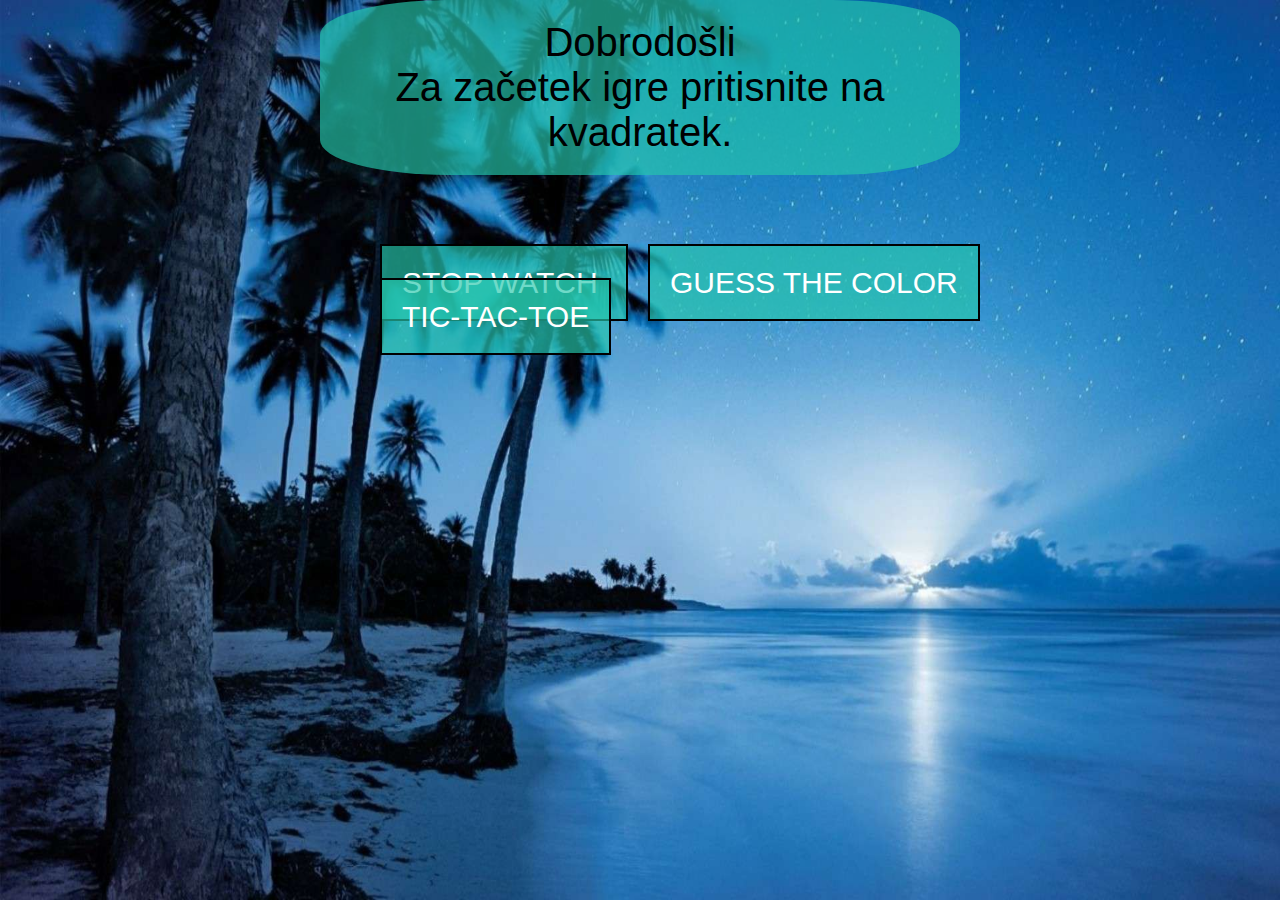
==== index.html @ a6e9164e "Update" ====
<html>
    <header>
        <title> Mini games</title>
        <link rel="stylesheet" href="style.css">
    </header>
    <body class="body">
        <div class="container">
            <p> Dobrodošli <br> Za začetek igre pritisnite na kvadratek. </p>
        </div>
        <div class="container">
            <ul>
                <li>
                    <a href="/stopwatch/index.html"> STOP WATCH </a>
                    <a href="/guess the color/"> GUESS THE COLOR </a>
                    <a href="/tic-tac-toe/"> TIC-TAC-TOE </a>
                </li>
            </ul>
        </div>
    </body>
</html>
---- style.css ----
.body {
    font-family: Arial;
    background-image: url(background-main-page.png);
    background-repeat: no-repeat;
    background-attachment: fixed;
    background-size: 100% 100%;
}
.container p{
    margin: 0;
    position: absolute;
    margin-bottom:250px;
    left: 50%;
    -ms-transform: translate(-50%, -50%);
    transform: translate(-50%, -50%);
    font-size: 40px;
    position: relative;
    text-align: center;
    background-color: rgba(37, 199, 172, 0.664);
    border-radius: 20%;
    padding: 20px;
}
.container{
    margin: 0;
    position: absolute;
    top: 300px;
    left: 50%;
    -ms-transform: translate(-50%, -50%);
    transform: translate(-50%, -50%);
}

.container a:hover{
    background-color: rgba(219, 215, 215, 0.753);
    cursor: pointer;
    box-shadow: 0 12px 16px 0 rgba(0,0,0,0.24), 0 17px 50px 0 rgba(0,0,0,0.19);
    transition: 0.6s;
}

.container li{
    text-decoration: none;
    list-style-type: none;
    
}
.container a{
    text-decoration: none;
    color: white;
    border: 2px solid black;
    margin-left: 20px;
    font-size: 30px;
    background-color: rgba(37, 199, 172, 0.664);
    padding:20px;
}
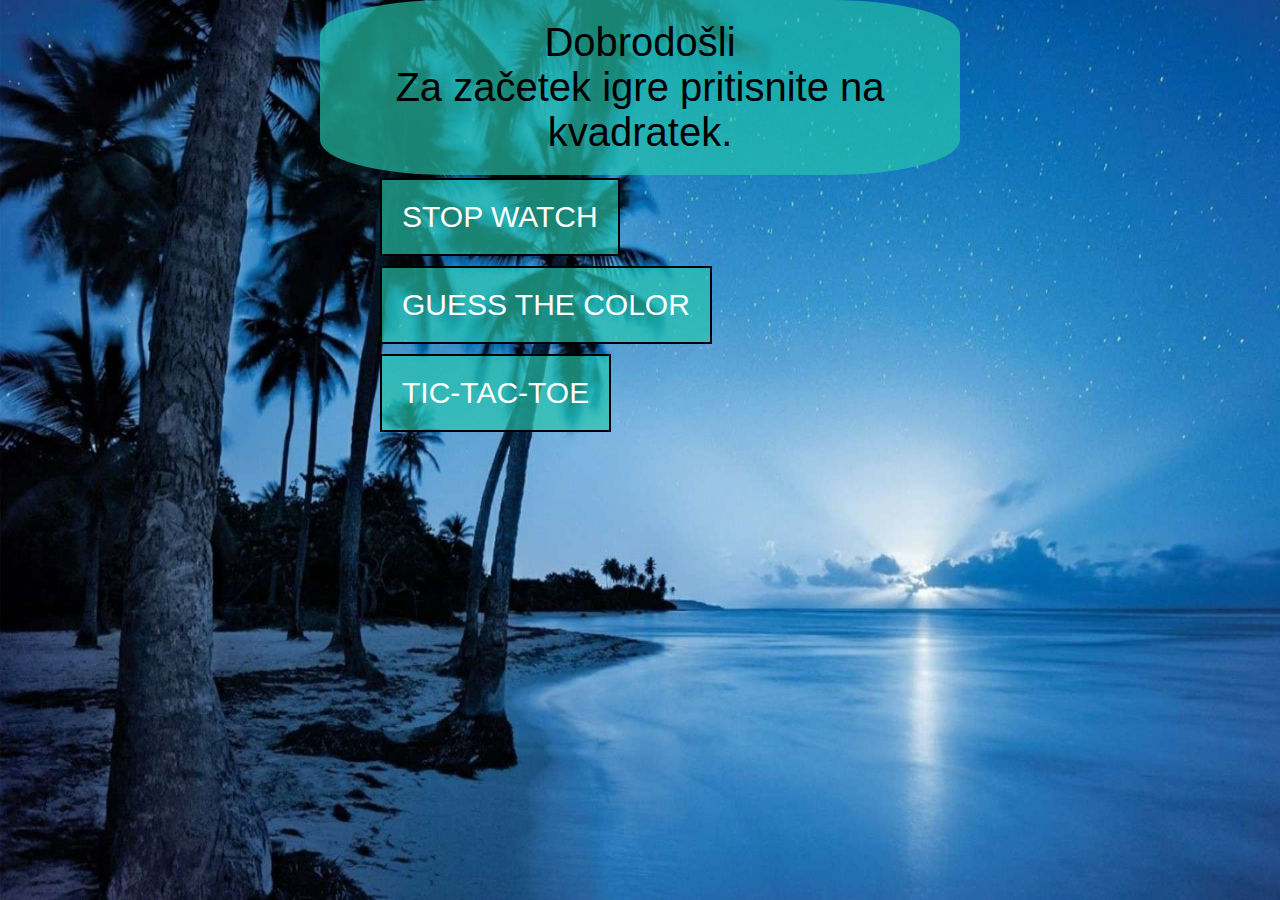
==== commit f3edb6c6: "Update index.html" ====
--- a/index.html
+++ b/index.html
@@ -10,11 +10,11 @@
         <div class="container">
             <ul>
                 <li>
-                    <a href="/stopwatch/index.html"> STOP WATCH </a>
+                    <a href="stopwatch/index.html"> STOP WATCH </a>
                     <a href="/guess the color/"> GUESS THE COLOR </a>
                     <a href="/tic-tac-toe/"> TIC-TAC-TOE </a>
                 </li>
             </ul>
         </div>
     </body>
-</html>+</html>
--- a/style.css
+++ b/style.css
@@ -49,4 +49,6 @@
     font-size: 30px;
     background-color: rgba(37, 199, 172, 0.664);
     padding:20px;
+    display: inline-block;
+    margin-top: 10px;
 }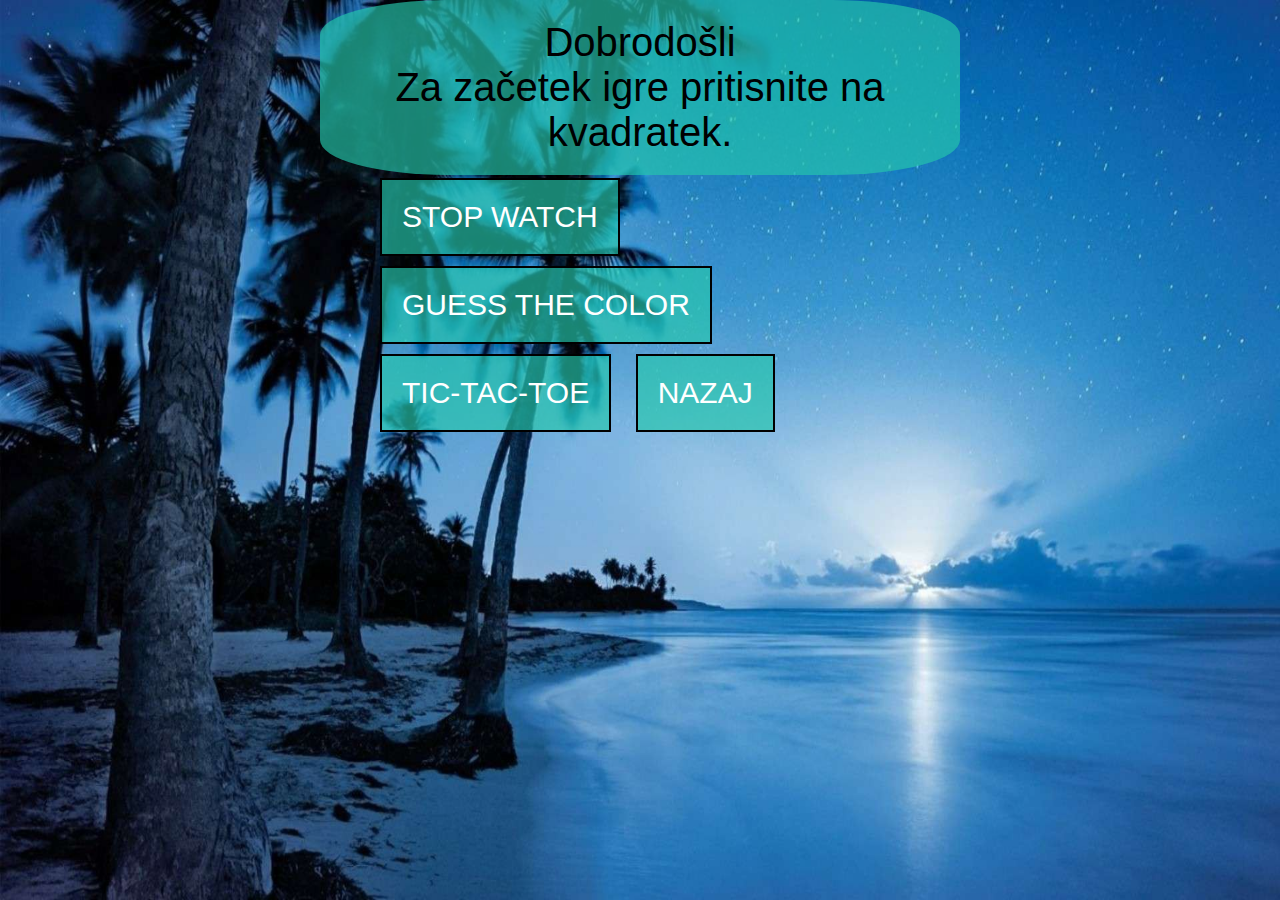
==== commit 6e52dda3: "fix" ====
--- a/index.html
+++ b/index.html
@@ -11,8 +11,9 @@
             <ul>
                 <li>
                     <a href="stopwatch/index.html"> STOP WATCH </a>
-                    <a href="/guess the color/"> GUESS THE COLOR </a>
-                    <a href="/tic-tac-toe/"> TIC-TAC-TOE </a>
+                    <a href="guess-the-color/index.html"> GUESS THE COLOR </a>
+                    <a href="tic-tac-toe/index.html"> TIC-TAC-TOE </a>
+                    <a href="https://matevzbirk.github.io/"> NAZAJ </a>
                 </li>
             </ul>
         </div>
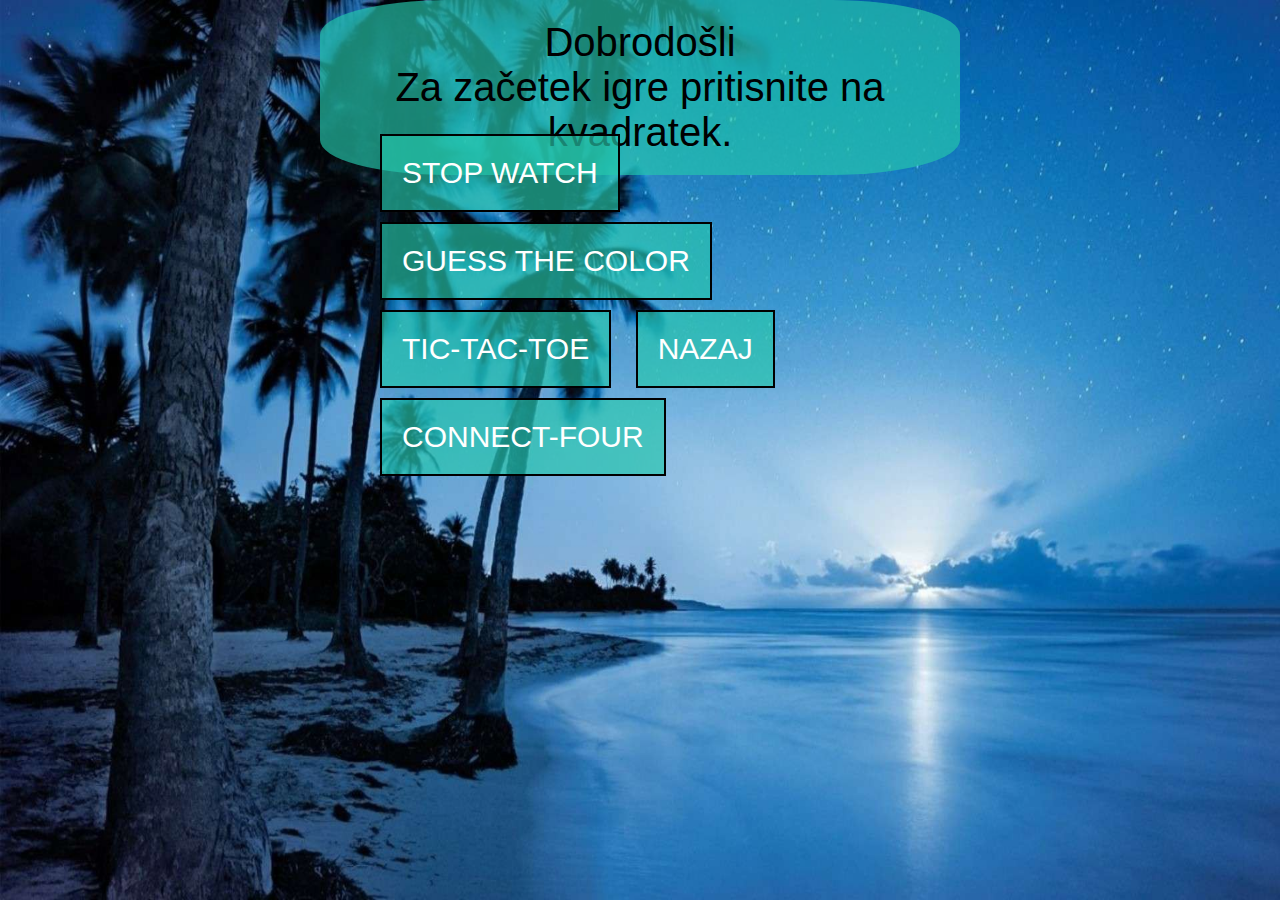
==== commit 17412f0f: "added link, renamed folder" ====
--- a/index.html
+++ b/index.html
@@ -14,6 +14,7 @@
                     <a href="guess-the-color/index.html"> GUESS THE COLOR </a>
                     <a href="tic-tac-toe/index.html"> TIC-TAC-TOE </a>
                     <a href="https://matevzbirk.github.io/"> NAZAJ </a>
+                    <a href="Connect-Four/index.html"> CONNECT-FOUR </a>
                 </li>
             </ul>
         </div>
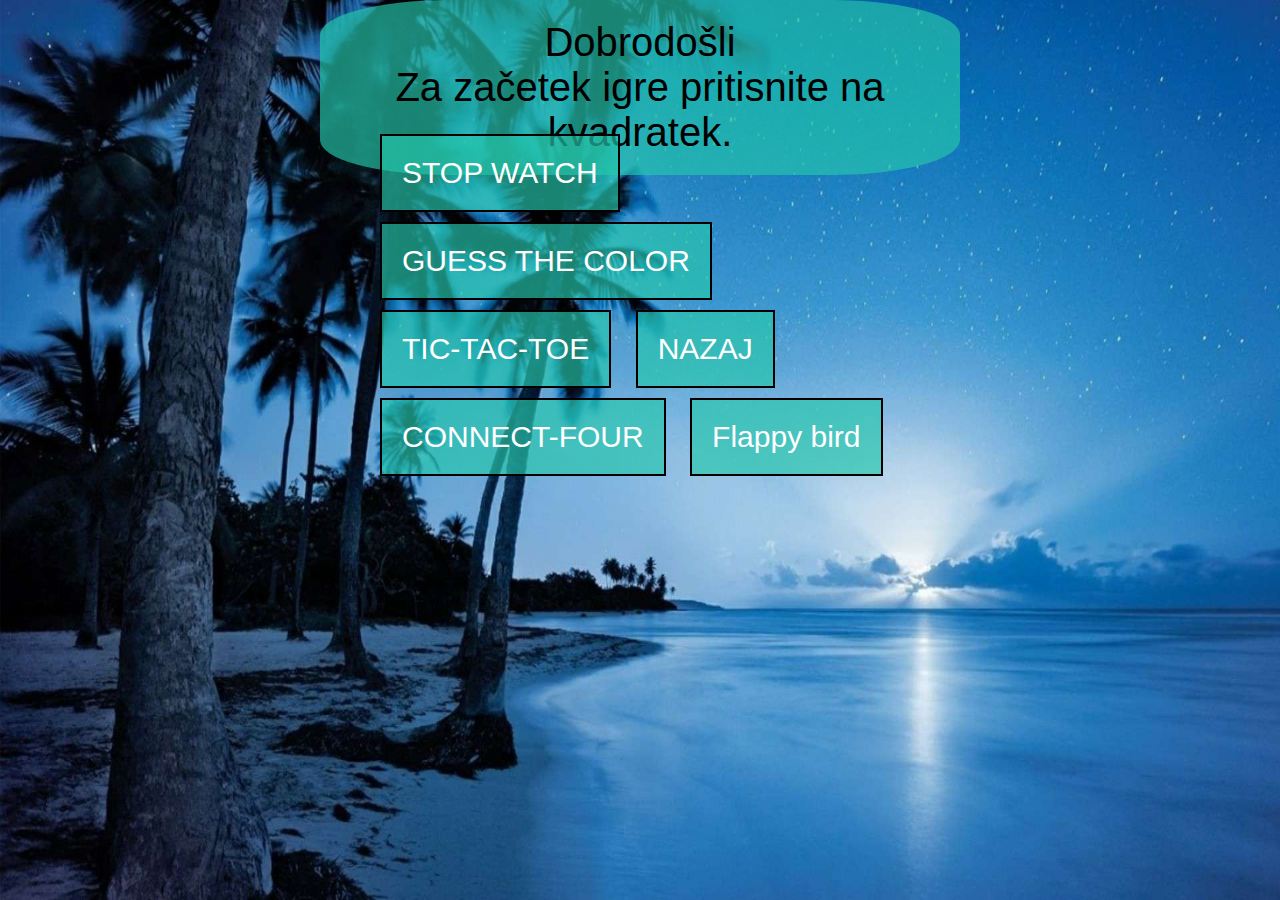
==== commit 39113847: "Added a link to the game" ====
--- a/index.html
+++ b/index.html
@@ -15,6 +15,7 @@
                     <a href="tic-tac-toe/index.html"> TIC-TAC-TOE </a>
                     <a href="https://matevzbirk.github.io/"> NAZAJ </a>
                     <a href="Connect-Four/index.html"> CONNECT-FOUR </a>
+                    <a href="Flappy-bird/index.html"> Flappy bird </a>
                 </li>
             </ul>
         </div>
